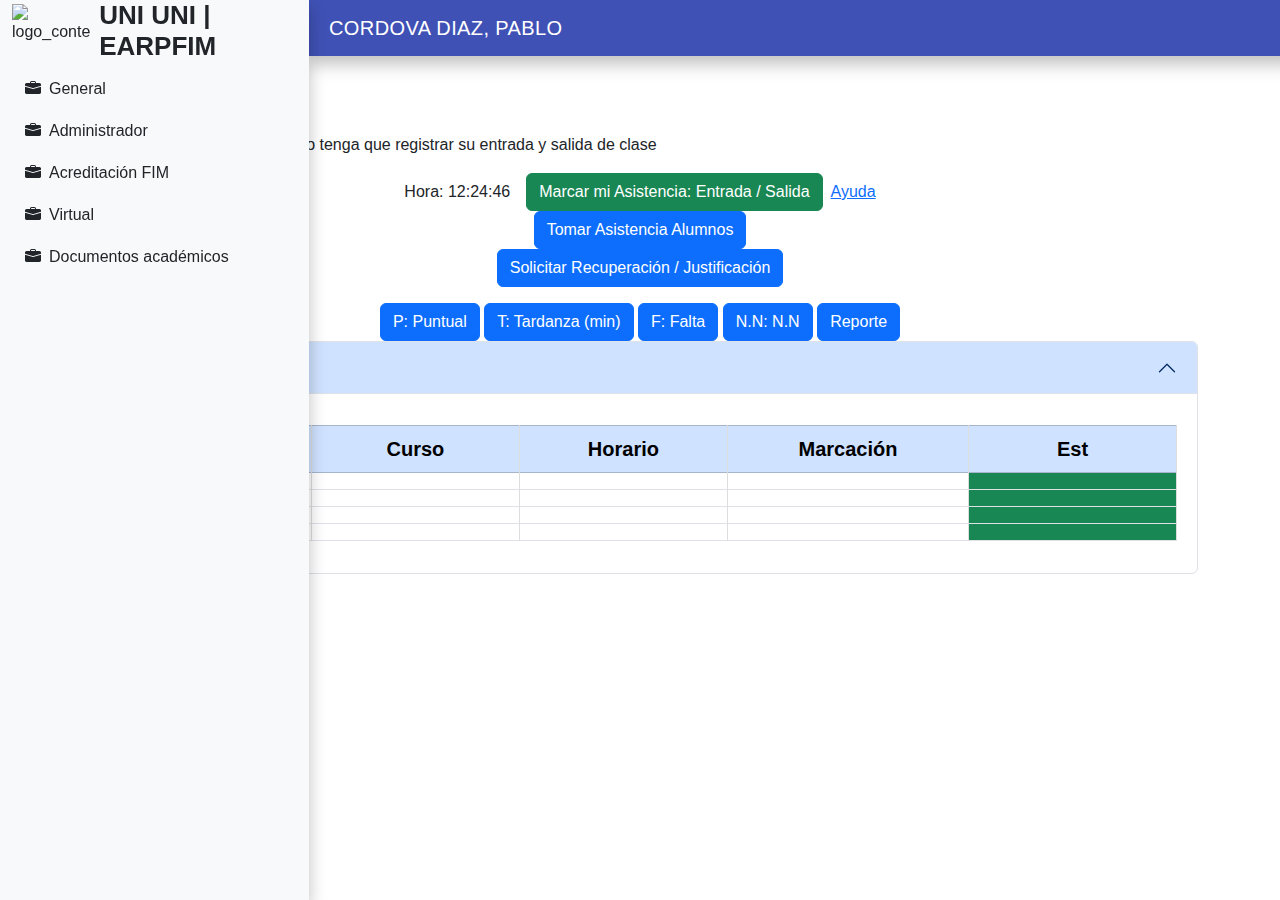
==== asistencia_docente.html @ 63b6d886 "revision pagina html" ====
<!DOCTYPE html>
<html lang="en">

<head>
    <meta charset="UTF-8">
    <meta name="viewport" content="width=device-width, initial-scale=1.0">
    <title>Asistencia Docente</title>
    <!-- Bootstrap CSS -->
    <link href="https://cdn.jsdelivr.net/npm/bootstrap@5.3.3/dist/css/bootstrap.min.css" rel="stylesheet" integrity="sha384-QWTKZyjpPEjISv5WaRU9OFeRpok6YctnYmDr5pNlyT2bRjXh0JMhjY6hW+ALEwIH" crossorigin="anonymous">
    <!-- Bootstrap Icons -->
    <link href="https://cdn.jsdelivr.net/npm/bootstrap-icons@1.10.5/font/bootstrap-icons.css" rel="stylesheet">
    <!-- Custom CSS -->
    <link rel="stylesheet" href="styles.css">
    <!-- Favicon -->
    <link rel="icon" href="https://www.earpunifim.com/assets/img/uni_color_xs.png" type="imagen/png">
        
</head>

<body>
    <section id="content" class="container-fluid">
            <!-- Barra Superior -->
            
<header>
            <nav class="navbar">
                <span>CORDOVA DIAZ, PABLO</span>
            </nav>
</header>
             
    <div class="container">
            <!-- Menú de navegación lateral -->
        <div>
            <div class="row">
                <!-- <a href="home.html" class="d-flex">-->
                    <div id="sidebarMenu" class="flex-shrink-0 mt-0">
                        <!-- imagen del menu lateral-->
                        <div class="d-flex">
                            <img src="https://www.earpunifim.com/assets/img/uni_gray_xs.png" alt="logo_conte" class="mt-1 pl-1" style="height:40px;">
                            <div class="ms-2">
                                <h4 class="mb-0 mt-0">
                                <b id="sbm_b" class="d-flex">UNI UNI | EARPFIM</b>
                                </h4>
                            </div>
                        </div>
                        <!--</a>-->    
                            <ul class="list-unstyled">
                            <!-- General -->
                                <li class="material-icons mt-2">
                                    <button class="btn btn-toggle d-flex align-items-center rounded collapsed " data-bs-toggle="collapse" data-bs-target="#general-collapse" aria-expanded="false">
                                        <i class="bi bi-briefcase-fill me-2"></i>
                                        General
                                        <i class="material-icons"></i>
                                    </button>
                                    <div class="collapse" id="general-collapse">
                                    <ul class="btn-toggle-nav list-unstyled fw-normal pb-1 ">
                                        <li><a class="btn" href="#aula_v">
                                            <i class="bi bi-mortarboard-fill p-2"></i>
                                            Aula virtual FIN</a></li>
                                        <li><a class="btn" href="horario.html">
                                            <i class="bi bi-pencil-fill p-2"></i>
                                            Mi Horario de clase</a></li>
                                        <li><a class="btn" href="info_docente.html">
                                            <i class="bi bi-person-square p-2"></i>
                                            Información docente</a></li>
                                        <li><a class="btn" href="#cursos_asignados">
                                            <i class="bi bi-bank p-2"></i>
                                            Mis cursos asignados</a></li>
                                        <li><a class="btn" href="#tutoria">
                                            <i class="bi bi-pass p-2"></i>
                                            Tutoria alumnos</a></li>
                                        <li><a class="btn" href="asistencia_docente.html">  
                                            <i class="bi bi-pass p-2"></i>
                                            Asistencia</a></li>
                                        <li><a class="btn" href="#cargar_notas">
                                            <i class="bi bi-link p-2"></i>
                                            Cargar notas ORCE</a></li>
                                        <li><a class="btn" href="#biblioteca">
                                            <i class="bi bi-journals p-2"></i>
                                            Biblioteca virtual</a></li>
                                        <li><a class="btn" href="#disponi">
                                            <i class="bi bi-columns-gap p-2"></i>
                                            Mi disponibilidad</a></li>
                                        <li><a class="btn" href="#reclamo_docente">
                                            <i class="bi bi-calendar-check p-2"></i>
                                                Reclamo del docente</a></li>
                                            <li><a class="btn" href="#correccion_notas">
                                                <i class="bi bi-calendar-check p-2"></i>
                                                Corrección de notas</a></li>
                                            <li><a class="btn" href="#ayuda_aula">
                                                <i class="bi bi-nut p-2"></i>
                                                Ayuda en Aula</a></li>
                                            <li><a class="btn" href="#aula_v_titulacion">
                                                <i class="bi bi-mortarboard-fill p-2"></i>
                                                Aula virtual Titulación</a></li>
                                        </ul>
                                        </div>
                                    </li>
                                <!-- Administrador -->
                                    <li class="mb-1">
                                        <button class="btn btn-toggle d-flex align-items-center rounded collapsed" data-bs-toggle="collapse" data-bs-target="#administrador-collapse" aria-expanded="false">
                                        <i class="bi bi-briefcase-fill me-2"></i>
                                        Administrador
                                        </button>
                                        <div class="collapse" id="administrador-collapse">
                                        <ul class="btn-toggle-nav list-unstyled fw-normal pb-1 small">
                                            <li><a class="btn">
                                                <i class="bi bi-pencil-fill"></i>
                                                Submenú 1</a></li>
                                            <li><a class="btn">Submenú 2</a></li>
                                            <li><a class="btn">Submenú 3</a></li>
                                            <li><a class="btn">Submenú 4</a></li>
                                        </ul>
                                        </div>
                                    </li>
                                <!-- Acreditación -->
                                    <li class="mb-1">
                                        <button class="btn btn-toggle d-flex align-items-center rounded collapsed" data-bs-toggle="collapse" data-bs-target="#acreditacion-collapse" aria-expanded="false">
                                            <i class="bi bi-briefcase-fill me-2"></i>
                                            Acreditación FIM
                                        </button>
                                        <div class="collapse" id="acreditacion-collapse">
                                            <ul class="btn-toggle-nav list-unstyled fw-normal pb-1 small">
                                                <li><a class="btn">Submenú 1</a></li>
                                                <li><a class="btn">Submenú 2</a></li>
                                                <li><a class="btn">Submenú 3</a></li>
                                                <li><a class="btn">Submenú 4</a></li>
                                            </ul>
                                        </div>
                                    </li>
                                <!-- Virtual -->
                                    <li class="mb-1">
                                        <button class="btn btn-toggle d-flex align-items-center rounded collapsed" data-bs-toggle="collapse" data-bs-target="#virtual-collapse" aria-expanded="false">
                                            <i class="bi bi-briefcase-fill me-2"></i>
                                            Virtual
                                        </button>
                                        <div class="collapse" id="virtual-collapse">
                                            <ul class="btn-toggle-nav list-unstyled fw-normal pb-1 small">
                                                <li><a class="btn">Submenú 1</a></li>
                                                <li><a class="btn">Submenú 2</a></li>
                                                <li><a class="btn">Submenú 3</a></li>
                                                <li><a class="btn">Submenú 4</a></li>
                                            </ul>
                                        </div>
                                    </li>
                                <!-- Documentos Académicos -->
                                    <li class="mb-1">
                                        <button class="btn btn-toggle d-flex align-items-center rounded collapsed" data-bs-toggle="collapse" data-bs-target="#docu-collapse" aria-expanded="false">
                                            <i class="bi bi-briefcase-fill me-2"></i>
                                            Documentos académicos
                                            </button>
                                            <div class="collapse" id="docu-collapse">
                                                <ul class="btn-toggle-nav list-unstyled fw-normal pb-1 small">
                                                    <li><a class="btn">Submenú 1</a></li>
                                                    <li><a class="btn">Submenú 2</a></li>
                                                    <li><a class="btn">Submenú 3</a></li>
                                                    <li><a class="btn">Submenú 4</a></li>
                                                </ul>
                                            </div>
                                    </li>
                                </ul>
                                </div>
                        </div>
                    </div>   
                </div>

                <div class="container">
                    
                    <div class="header">
                        <label for="semestre">Semestre:</label>
                        <select id="semestre" class="form-select d-inline-block w-auto align-items-left">
                            <option>2023</option>
                            <option>2024</option>
                        </select>
                        <p>Presione este botón solo cuando tenga que registrar su entrada y salida de clase</p>
                        <div class="d-flex justify-content-center align-items-center">
                            <span id="current-time" class="me-3">Hora: 12:24:46</span>
                            <button class="btn btn-success">Marcar mi Asistencia: Entrada / Salida</button>
                            <a href="#" class="ms-2">Ayuda</a>
                        </div>
                    </div>
            
                    <!-- Opciones de Asistencia -->
                    <div class="buttons-container text-center">
                        <button class="btn btn-primary">Tomar Asistencia Alumnos</button>
                        <br>
                        <button class="btn btn-primary">Solicitar Recuperación / Justificación</button>
                        <div class="mt-3">
                            <button class="btn btn-primary">P: Puntual</button>
                            <button class="btn btn-primary">T: Tardanza (min)</button>
                            <button class="btn btn-primary">F: Falta</button>
                            <button class="btn btn-primary">N.N: N.N</button>
                            <button class="btn btn-primary">Reporte</button>
                        </div>
                    </div>
            
                    <!-- Acordion  mes-->
                    <div class="accordion" id="attendanceAccordion">
                        <div class="accordion-item">
                            <h2 class="accordion-header" id="headingMay">
                                <button class="accordion-button" type="button" data-bs-toggle="collapse" data-bs-target="#collapseMay" aria-expanded="true" aria-controls="collapseMay">
                                    MAYO 2024
                                </button>
                            </h2>
                            <div id="collapseMay" class="accordion-collapse collapse show" aria-labelledby="headingMay" data-bs-parent="#attendanceAccordion">
                                <div class="accordion-body">
                                    <!-- Table -->
                                    <table class="table table-bordered report-table">
                                        <thead class="table-primary">
                                            <tr>
                                                <th>Día</th>
                                                <th>Curso</th>
                                                <th>Horario</th>
                                                <th>Marcación</th>
                                                <th>Est</th>
                                            </tr>
                                        </thead>
                                        <tbody>
                                            <tr>
                                                <td></td>
                                                <td></td>
                                                <td></td>
                                                <td></td>
                                                <td class="bg-success text-white"></td>
                                            </tr>
                                            <tr>
                                                <td></td>
                                                <td></td>
                                                <td></td>
                                                <td></td>
                                                <td class="bg-success text-white"></td>
                                            </tr>
                                            <tr>
                                                <td></td>
                                                <td></td>
                                                <td></td>
                                                <td></td>
                                                <td class="bg-success text-white"></td>
                                            </tr>
                                            <tr>
                                                <td></td>
                                                <td></td>
                                                <td></td>
                                                <td></td>
                                                <td class="bg-success text-white"></td>
                                            </tr>
                                        </tbody>
                                    </table>
                                </div>
                            </div>
                        </div>
            
            
                    </div>
                </div>

        </section>
            
        <!-- Bootstrap JS -->
        <script src="https://cdn.jsdelivr.net/npm/bootstrap@5.3.3/dist/js/bootstrap.bundle.min.js" integrity="sha384-YvpcrYf0tY3lHB60NNkmXc5s9fDVZLESaAA55NDzOxhy9GkcIdslK1eN7N6jIeHz" crossorigin="anonymous"></script>
        <!-- Custom JS -->
        <script src="main.js"></script>
</body>
</html>
---- styles.css ----
:root {
    --blue: #007bff;
    --primary: #3f51b5;
    --secondary: #6c757d;
    --light: #f8f9fa;
}

body {
    background-color: #fff;
    font-family: Arial, Helvetica, sans-serif
}

/*header del formulario*/
header {
    background-color: #3f51b5 !important;
    padding: 0px !important;
    position: auto;
}

h1, h2, p {
    font-family: Arial, Helvetica, sans-serif
}

form {
    background-color: var(--light);
    padding: 20px;
    border-radius: 10px;
    box-shadow: 0px 4px 8px rgba(0, 0, 0, 0.1);
}

.no-border {
    border: none;
    outline: none; /*eliminar el borde de enfoque */
    background-color: transparent; /*fondo transparente */
    padding: 10px 20px; /* Ajusta el espacio interno si es necesario */
    font-size: 16px; /* Ajusta el tamaño del texto si es necesario */
    cursor: pointer;
}

#Horario_button {
    background-color: red;
    color: white;
    padding: 5px;
    border: none;
    border-radius: 5px;
}

button:hover {
    background-color: darken(var(--blue), 10%);
}

.separador-login {
    position: relative;
    height: 20px;
}

.separador-login::before {
    content: "";
    display: block;
    width: 100%;
    height: 2px;
    background: #c5c5c5;
    top: 50%;
    left: 50%;
    transform: translate(-50%, -50%);
    position: absolute;
    z-index: 0;
}

.separador-login::after {
    content: "o";
    display: block;
    position: absolute;
    padding: 0 10px;
    background: var(--light);
    color: #888888;
    top: 50%;
    left: 50%;
    transform: translate(-50%, -50%);
}
.separador-login {
    position: relative;
    height: 20px;
}

/* Barra superior fija con margen para el menú lateral */
header .navbar {
    text-align: left;
    padding-left: 20px;
    font-family: "Roboto", "Helvetica", "Arial", sans-serif;
    font-size: 20px;
    line-height: 1;
    letter-spacing: .02em;
    font-weight: 400;
    box-sizing: border-box;
    left: 297px;
    width: 85%;
    background-color: #3f51b5 !important;
    color: white;
    height: 56px;
    display: flex;
    align-items: center;
    box-shadow: 0 0.5rem 1rem rgba(0, 0, 0.15, 0.25);
}

/* Menú lateral fijo */
#sbm_b{
    font-size: 26px;
}

#sidebarMenu {
    background-color: #f8f9fa;
    color: var(--color-texto);
    height: 100vh;
    position: fixed;
    top: 0;
    left: 0;
    width: 309px;
    z-index: 1020;
    box-shadow: 0 0.5rem 1rem rgba(0, 0, 0.15, 0.25);
    padding-top: 0px !important;
}
/* Estilo de los botones del menú lateral */
#sidebarMenu button {
    font-size: 16px;
    line-height: 24px; /* Tamaño de fuente ajustado para los botones */
    color: var(--color-texto);
    background: none; /* Elimina el fondo predeterminado */
    border: 2.5; /* Elimina el borde */
    text-align: left; /* Alineación del texto */
    width: 100%; /* Ocupa todo el ancho del contenedor */
    transition: background-color 0.3s ease, color 0.3s ease;
    border-radius: 0.25rem;
    margin: 0.2rem 0; /* Espaciado entre elementos */
    cursor: pointer; /* Cambia el cursor al estilo de botón */
}

#sidebarMenu button:hover {
    background-color: var(--color-hover);
}

#sidebarMenu a {
font-size: 15px;

}
h4{
    font-size: 16px;
}
/* Contenido principal con margen ajustado */
main {
    margin-top: 25px;
    margin-left: 100px;
    background-color: white;
    position: static;
}

/* Ajustes generales para tablas */
table {
    width: 100%;
    border-collapse: collapse;
    margin: 15px 0;
}

table, th, td {
    border: 1px solid #ddd;
}

th, td, tr{
    padding: 6px;
    text-align: center;
    font-size: 16px;
}

td:not(:empty) {
    background-color: #e0f7fa; /* Color de fondo para celdas no vacías */
    color: #00796b; /* Color de texto */
}

th {
    background-color: #f2f2f2;
    width: 100px;
    font-size: 20px;
}

#tdh {
    width: 15px !important;
    height: 20px !important;    
}

#Horario_clase{
    height: fixed; /*alto*/
    width: 1480px;
    padding-left: 10px;
}

/*.mdl-typography--caption{
    font-size: 11px;
    font-weight: 300;
    line-height: 1;
    letter-spacing: 0;
}
*/
/* INFO DOCENTE*/
.profile-container {
    max-width: 900px;
    margin: 0 auto;
    background-color: #8b8080;
    padding: 80px;
    border-radius: 10px;
    box-shadow: 0 0 10px rgba(0, 0, 0, 0.1);
}

.profile-header {

    justify-content: space-between;
    border-bottom: 2px solid #ddd;
    padding-bottom: 15px;
    display: flex;
}

.profile-pic {
    width: 100px;
    height: 100px;
    border-radius: 20%;
    margin: 10px;
}

.profile-info h2 {
    font-size: 26px;
    padding-left: 10px;
    text-align: left;
    
}

.profile-info p {
    margin: 5px 0 0;
    font-size: 18px;
    padding-left: 10px;
    text-align: left;
}

.profile-actions .btn {
    margin-top: 30px !important;
    border-spacing : 10px;
    background-color: #007bff;
    color: #fff;
    border: none;
    border-radius: 0px;
    cursor: pointer;

}

.profile-actions .btn:hover {
    background-color: #0056b3;
}

.tabs {
    margin: 20px 0;
}

.tab {
    padding: 10px 15px;
    background-color: #007bff;
    color: #fff;
    border: none;
    border-radius: 5px;
    margin-right: 5px;
    cursor: pointer;
}

.tab:hover {
    background-color: #0056b3;
}

.section {
    margin-top: 20px;
}

.row {
    display: flex;
    justify-content: space-between;
    margin-bottom: 10px;
}

.col {
    flex-basis: 48%;
}

label {
    display: block;
    margin-bottom: 5px;
}

input, select {
    width: 100%;
    padding: 8px;
    border: 1px solid #ddd;
    border-radius: 5px;
}
/*Asistencia docente*/
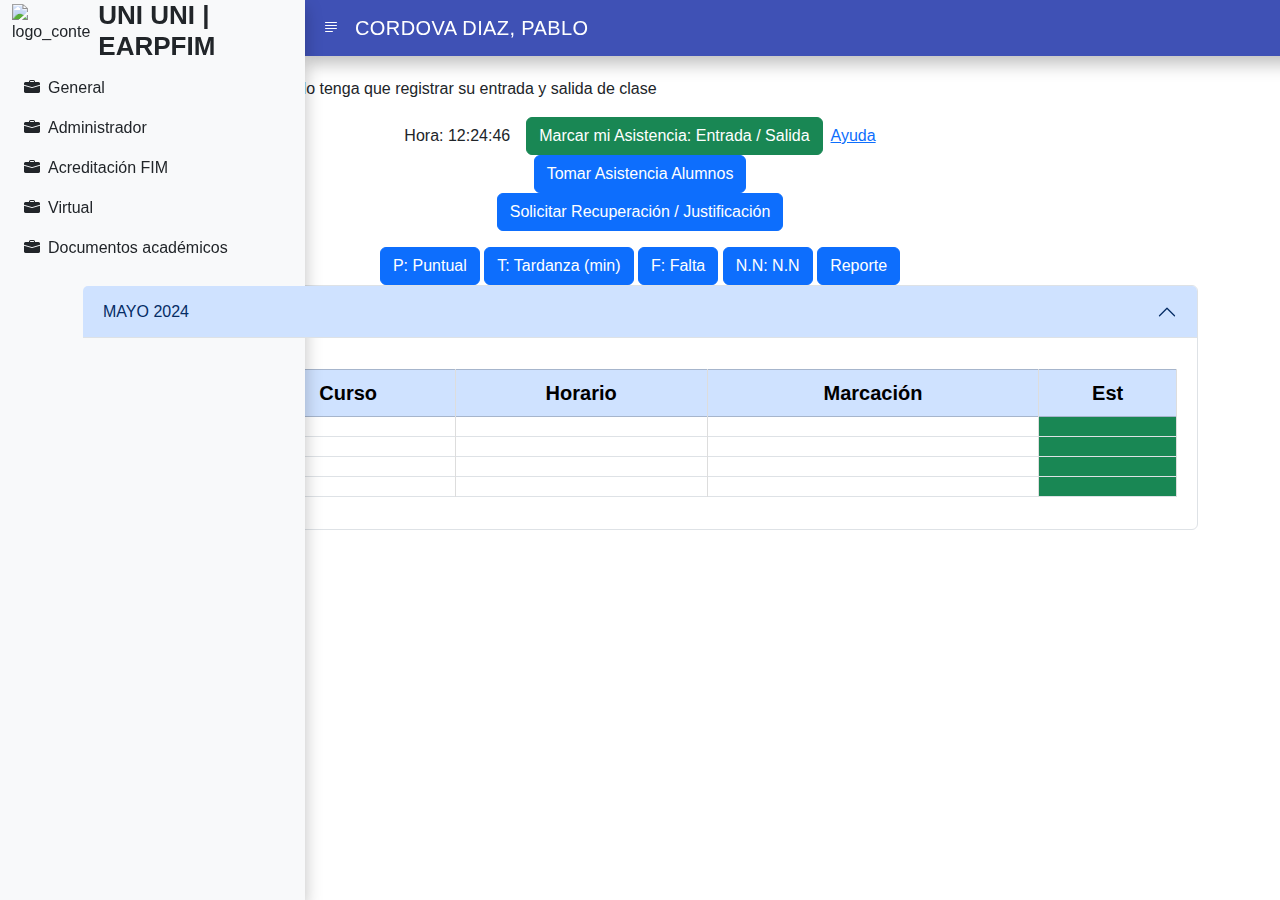
==== commit 286cf25f: "09 02" ====
--- a/asistencia_docente.html
+++ b/asistencia_docente.html
@@ -22,6 +22,9 @@
             
 <header>
             <nav class="navbar">
+                <button id="ocultarsidebar" class="btn">
+                    <i class="bi bi-justify-left"></i>
+                </button>
                 <span>CORDOVA DIAZ, PABLO</span>
             </nav>
 </header>
@@ -257,6 +260,17 @@
         <!-- Bootstrap JS -->
         <script src="https://cdn.jsdelivr.net/npm/bootstrap@5.3.3/dist/js/bootstrap.bundle.min.js" integrity="sha384-YvpcrYf0tY3lHB60NNkmXc5s9fDVZLESaAA55NDzOxhy9GkcIdslK1eN7N6jIeHz" crossorigin="anonymous"></script>
         <!-- Custom JS -->
-        <script src="main.js"></script>
+        <script>
+            document.addEventListener("DOMContentLoaded", function () {
+                const toggleButton = document.getElementById("ocultarsidebar");
+                const sidebar = document.getElementById("sidebarMenu");
+                const mainContent = document.querySelector("main");
+        
+                toggleButton.addEventListener("click", function () {
+                    sidebar.classList.toggle("hidden");
+                    mainContent.classList.toggle("expanded");
+                });
+            });
+        </script>
 </body>
 </html>--- a/styles.css
+++ b/styles.css
@@ -11,7 +11,7 @@
 }
 
 /*header del formulario*/
-header {
+#header_login {
     background-color: #3f51b5 !important;
     padding: 0px !important;
     position: auto;
@@ -32,19 +32,11 @@
     border: none;
     outline: none; /*eliminar el borde de enfoque */
     background-color: transparent; /*fondo transparente */
-    padding: 10px 20px; /* Ajusta el espacio interno si es necesario */
     font-size: 16px; /* Ajusta el tamaño del texto si es necesario */
     cursor: pointer;
 }
 
-#Horario_button {
-    background-color: red;
-    color: white;
-    padding: 5px;
-    border: none;
-    border-radius: 5px;
-}
-
+/*simulacion del login*/
 button:hover {
     background-color: darken(var(--blue), 10%);
 }
@@ -84,26 +76,52 @@
 }
 
 /* Barra superior fija con margen para el menú lateral */
-header .navbar {
-    text-align: left;
-    padding-left: 20px;
-    font-family: "Roboto", "Helvetica", "Arial", sans-serif;
+.navbar {
+    display: flex;
+    align-items: left;
+    position: fixed;
+    left: 300px;
+    padding-left: 50px; 
+    font-family: "Arial";
     font-size: 20px;
     line-height: 1;
     letter-spacing: .02em;
-    font-weight: 400;
-    box-sizing: border-box;
-    left: 297px;
-    width: 85%;
+    left: 305px;
+    width: 100%; 
     background-color: #3f51b5 !important;
     color: white;
     height: 56px;
+    box-shadow: 0 0.5rem 1rem rgba(0, 0, 0.15, 0.25);
+}
+/*
+header {   
+    position: fixed;
     display: flex;
-    align-items: center;
-    box-shadow: 0 0.5rem 1rem rgba(0, 0, 0.15, 0.25);
-}
+    padding: 0%;
+    top: 0px;
+    
+}header*/
+
+#content {
+    background-color: #ffffff;
+    transition: margin-left 0.3s ease;
+}
+
 
 /* Menú lateral fijo */
+#sidebarMenu button {
+    font-size: 16px;
+    line-height: 24px; /* Tamaño de fuente ajustado para los botones */
+    color: var(--color-texto);
+    background: none; /* Elimina el fondo predeterminado */
+    border: 0; /* Elimina el borde */
+    width: 100%; /* Ocupa todo el ancho del contenedor */
+    transition: background-color 0.3s ease, color 0.3s ease;
+    border-radius: 0.25rem;
+    margin: 0.2rem 0; /* Espaciado entre elementos */
+    cursor: pointer; /* Cambia el cursor al estilo de botón */
+}
+
 #sbm_b{
     font-size: 26px;
 }
@@ -113,28 +131,35 @@
     color: var(--color-texto);
     height: 100vh;
     position: fixed;
-    top: 0;
-    left: 0;
-    width: 309px;
-    z-index: 1020;
+    top: 0px;
+    left: 0px;
+    width: 305px;
     box-shadow: 0 0.5rem 1rem rgba(0, 0, 0.15, 0.25);
-    padding-top: 0px !important;
-}
+    transition: transform 0.3s ease-in-out, width 0.3s ease-in-out;
+}
+
+#sidebarMenu.hidden {
+    transform: translateX(-100%);
+}
+
+#ocultarsidebar {
+    margin-right: auto;
+    position: absolute;
+    left: 5px;
+    top: 50%;
+    transform: translateY(-50%);
+    color: white;
+}
+
+.sidebar-hidden section{
+    margin-left: -305px;
+}
+
+.sidebar-hidden .navbar{
+    margin-left: -305px;
+}
+
 /* Estilo de los botones del menú lateral */
-#sidebarMenu button {
-    font-size: 16px;
-    line-height: 24px; /* Tamaño de fuente ajustado para los botones */
-    color: var(--color-texto);
-    background: none; /* Elimina el fondo predeterminado */
-    border: 2.5; /* Elimina el borde */
-    text-align: left; /* Alineación del texto */
-    width: 100%; /* Ocupa todo el ancho del contenedor */
-    transition: background-color 0.3s ease, color 0.3s ease;
-    border-radius: 0.25rem;
-    margin: 0.2rem 0; /* Espaciado entre elementos */
-    cursor: pointer; /* Cambia el cursor al estilo de botón */
-}
-
 #sidebarMenu button:hover {
     background-color: var(--color-hover);
 }
@@ -146,12 +171,23 @@
 h4{
     font-size: 16px;
 }
-/* Contenido principal con margen ajustado */
-main {
-    margin-top: 25px;
-    margin-left: 100px;
-    background-color: white;
-    position: static;
+
+/*HORARIO DE CLASE*/
+/*boton descarga pdf*/
+#Horario_button {
+    background-color: red;
+    color: white;
+    padding: 5px;
+    border: none;
+    border-radius: 5px;
+}
+
+#Horario_clase{
+    position: absolute;
+    width: 1480px;
+    padding-left: 50px;
+    top: 95px;
+    
 }
 
 /* Ajustes generales para tablas */
@@ -169,6 +205,8 @@
     padding: 6px;
     text-align: center;
     font-size: 16px;
+    width: 15px !important;
+    height: 20px !important;      
 }
 
 td:not(:empty) {
@@ -182,24 +220,8 @@
     font-size: 20px;
 }
 
-#tdh {
-    width: 15px !important;
-    height: 20px !important;    
-}
-
-#Horario_clase{
-    height: fixed; /*alto*/
-    width: 1480px;
-    padding-left: 10px;
-}
-
-/*.mdl-typography--caption{
-    font-size: 11px;
-    font-weight: 300;
-    line-height: 1;
-    letter-spacing: 0;
-}
-*/
+
+
 /* INFO DOCENTE*/
 .profile-container {
     max-width: 900px;
@@ -272,9 +294,6 @@
     background-color: #0056b3;
 }
 
-.section {
-    margin-top: 20px;
-}
 
 .row {
     display: flex;
@@ -298,5 +317,3 @@
     border-radius: 5px;
 }
 /*Asistencia docente*/
-
-  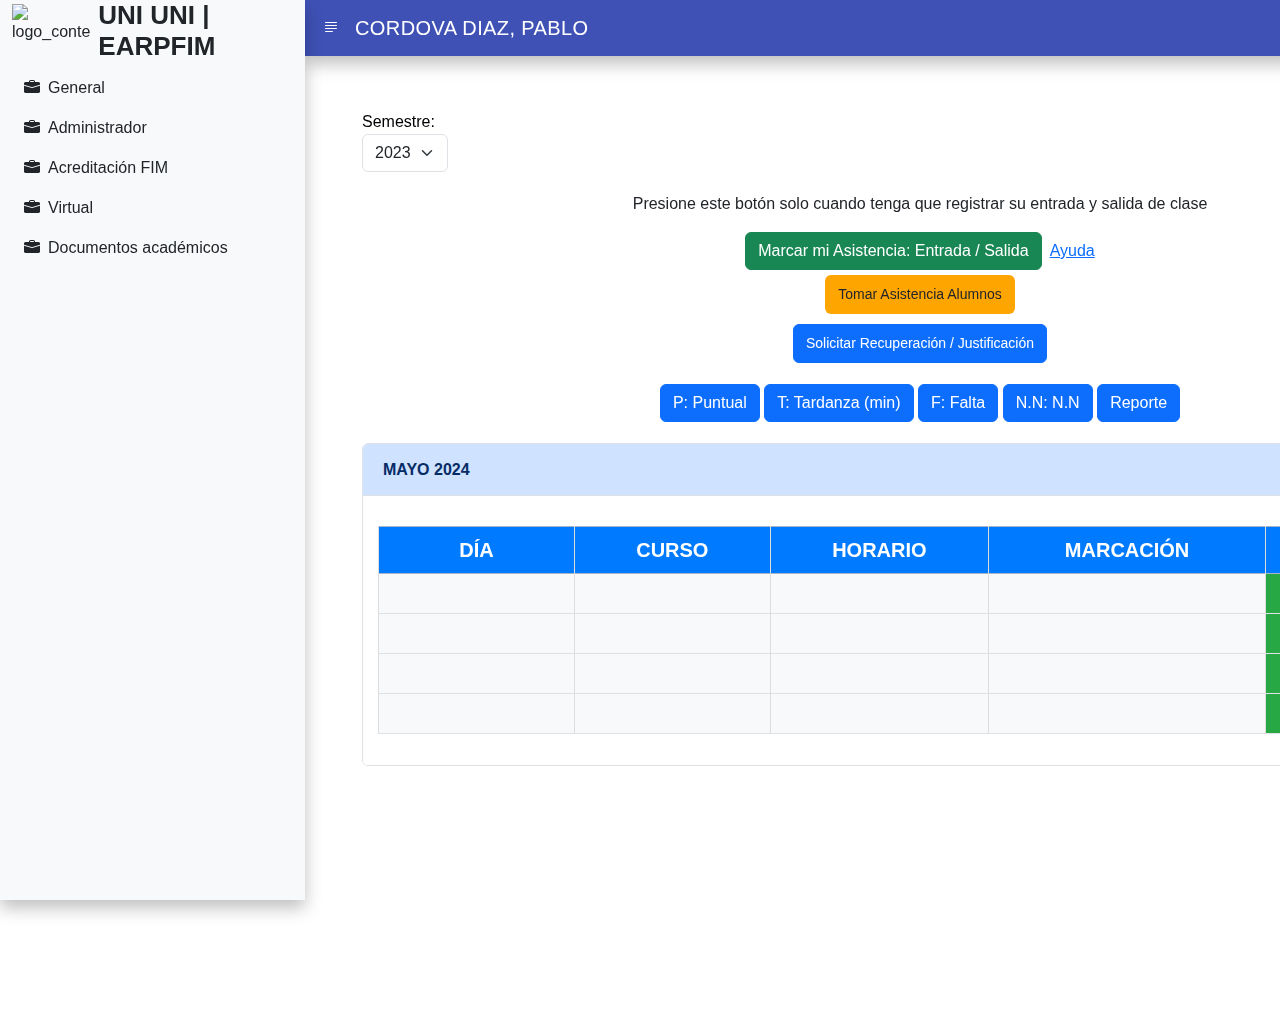
==== commit d38f33a2: "paranoia" ====
--- a/asistencia_docente.html
+++ b/asistencia_docente.html
@@ -1,6 +1,5 @@
 <!DOCTYPE html>
 <html lang="en">
-
 <head>
     <meta charset="UTF-8">
     <meta name="viewport" content="width=device-width, initial-scale=1.0">
@@ -18,16 +17,15 @@
 
 <body>
     <section id="content" class="container-fluid">
-            <!-- Barra Superior -->
-            
-<header>
+        <!-- Barra Superior -->          
+        <header>
             <nav class="navbar">
                 <button id="ocultarsidebar" class="btn">
                     <i class="bi bi-justify-left"></i>
                 </button>
                 <span>CORDOVA DIAZ, PABLO</span>
             </nav>
-</header>
+        </header>
              
     <div class="container">
             <!-- Menú de navegación lateral -->
@@ -163,35 +161,34 @@
                                 </div>
                         </div>
                     </div>   
-                </div>
-
-                <div class="container">
-                    
-                    <div class="header">
-                        <label for="semestre">Semestre:</label>
+    </div>
+
+        <div id="asistencia_d" class="container">                    
+            <div class="header_asis">
+                <label for="semestre">Semestre:</label>
                         <select id="semestre" class="form-select d-inline-block w-auto align-items-left">
                             <option>2023</option>
                             <option>2024</option>
-                        </select>
-                        <p>Presione este botón solo cuando tenga que registrar su entrada y salida de clase</p>
+                        </select>        
+            </div>
+            <center>
+            <p>Presione este botón solo cuando tenga que registrar su entrada y salida de clase</p>
+            </center>
                         <div class="d-flex justify-content-center align-items-center">
-                            <span id="current-time" class="me-3">Hora: 12:24:46</span>
                             <button class="btn btn-success">Marcar mi Asistencia: Entrada / Salida</button>
                             <a href="#" class="ms-2">Ayuda</a>
                         </div>
-                    </div>
-            
                     <!-- Opciones de Asistencia -->
                     <div class="buttons-container text-center">
-                        <button class="btn btn-primary">Tomar Asistencia Alumnos</button>
+                        <button id="btn-asis-alum"  class="btn">Tomar Asistencia Alumnos</button>
                         <br>
                         <button class="btn btn-primary">Solicitar Recuperación / Justificación</button>
                         <div class="mt-3">
-                            <button class="btn btn-primary">P: Puntual</button>
-                            <button class="btn btn-primary">T: Tardanza (min)</button>
-                            <button class="btn btn-primary">F: Falta</button>
-                            <button class="btn btn-primary">N.N: N.N</button>
-                            <button class="btn btn-primary">Reporte</button>
+                            <p class="btn btn-primary">P: Puntual</p>
+                            <p class="btn btn-primary">T: Tardanza (min)</p>
+                            <p class="btn btn-primary">F: Falta</p>
+                            <p class="btn btn-primary">N.N: N.N</p>
+                            <p class="btn btn-primary">Reporte</p>
                         </div>
                     </div>
             
@@ -249,11 +246,9 @@
                                     </table>
                                 </div>
                             </div>
-                        </div>
-            
-            
-                    </div>
-                </div>
+                </div>          
+            </div>
+        </div>
 
         </section>
             
@@ -264,13 +259,19 @@
             document.addEventListener("DOMContentLoaded", function () {
                 const toggleButton = document.getElementById("ocultarsidebar");
                 const sidebar = document.getElementById("sidebarMenu");
-                const mainContent = document.querySelector("main");
+                const content = document.getElementById("content");
         
                 toggleButton.addEventListener("click", function () {
-                    sidebar.classList.toggle("hidden");
-                    mainContent.classList.toggle("expanded");
-                });
-            });
+        sidebar.classList.toggle("hidden");
+
+        // Alterna la clase que expande el contenido y el header
+        if (sidebar.classList.contains("hidden")) {
+            content.classList.add("full-width");
+        } else {
+            content.classList.remove("full-width");
+        }
+    });
+});
         </script>
 </body>
 </html>--- a/styles.css
+++ b/styles.css
@@ -70,43 +70,74 @@
     left: 50%;
     transform: translate(-50%, -50%);
 }
+
 .separador-login {
     position: relative;
     height: 20px;
+}
+
+.loader{
+    border: 8px solid white;
+    border-top: 8px solid var(--blue);
+    border-radius: 50%;
+    width: 80px;
+    height: 80px;
+    animation: spin 1s linear infinite;
+    position: fixed;
+    top: 50%;
+    left: 50%;
+}
+
+@keyframes spin{
+    0%{
+        transform: rotate(0deg);
+    }
+    100%{
+        transform:  rotate(360deg);
+    }
 }
 
 /* Barra superior fija con margen para el menú lateral */
 .navbar {
     display: flex;
     align-items: left;
+    left: 305px;
     position: fixed;
-    left: 300px;
     padding-left: 50px; 
     font-family: "Arial";
     font-size: 20px;
     line-height: 1;
     letter-spacing: .02em;
-    left: 305px;
     width: 100%; 
     background-color: #3f51b5 !important;
     color: white;
     height: 56px;
     box-shadow: 0 0.5rem 1rem rgba(0, 0, 0.15, 0.25);
-}
-/*
-header {   
-    position: fixed;
-    display: flex;
-    padding: 0%;
-    top: 0px;
-    
-}header*/
-
-#content {
-    background-color: #ffffff;
-    transition: margin-left 0.3s ease;
-}
-
+    transition: left 0.3s ease-in-out, width 0.3s ease-in-out;
+}
+
+.full-width header {
+    width: 100%;
+}
+
+.full-width .navbar {
+    left: 0;
+    width: 100%;
+}
+
+.full-width .section {
+    left: 0;
+    width: 100%;
+}
+
+.section {
+    transition: margin-left 0.3s ease-in-out;
+}
+
+.full-width {
+    margin-left: 0 !important;
+    width: 100%;
+}
 
 /* Menú lateral fijo */
 #sidebarMenu button {
@@ -151,14 +182,6 @@
     color: white;
 }
 
-.sidebar-hidden section{
-    margin-left: -305px;
-}
-
-.sidebar-hidden .navbar{
-    margin-left: -305px;
-}
-
 /* Estilo de los botones del menú lateral */
 #sidebarMenu button:hover {
     background-color: var(--color-hover);
@@ -168,6 +191,7 @@
 font-size: 15px;
 
 }
+
 h4{
     font-size: 16px;
 }
@@ -180,21 +204,21 @@
     padding: 5px;
     border: none;
     border-radius: 5px;
+    top: 15px;
 }
 
 #Horario_clase{
     position: absolute;
-    width: 1480px;
-    padding-left: 50px;
-    top: 95px;
-    
+    width: 80%;
+    left: 345px;
+    top: 90px;
 }
 
 /* Ajustes generales para tablas */
 table {
     width: 100%;
     border-collapse: collapse;
-    margin: 15px 0;
+    margin-top: 15px;
 }
 
 table, th, td {
@@ -202,11 +226,11 @@
 }
 
 th, td, tr{
-    padding: 6px;
+    padding: 0px;
     text-align: center;
-    font-size: 16px;
-    width: 15px !important;
-    height: 20px !important;      
+    font-size: 18px;
+    width: 100px !important;
+    height: 40px !important;      
 }
 
 td:not(:empty) {
@@ -220,20 +244,21 @@
     font-size: 20px;
 }
 
-
+#info_docente{
+    position:fixed ;
+    top: 95px !important;
+    left: 345px;
+    width: 80%;
+    height: 85%;
+}
 
 /* INFO DOCENTE*/
 .profile-container {
-    max-width: 900px;
-    margin: 0 auto;
-    background-color: #8b8080;
-    padding: 80px;
-    border-radius: 10px;
-    box-shadow: 0 0 10px rgba(0, 0, 0, 0.1);
+    background-color: white;
+    padding: 45px;
 }
 
 .profile-header {
-
     justify-content: space-between;
     border-bottom: 2px solid #ddd;
     padding-bottom: 15px;
@@ -244,76 +269,138 @@
     width: 100px;
     height: 100px;
     border-radius: 20%;
-    margin: 10px;
+    margin: 5px;
+    
+}
+
+.profile-info{
+    position: fixed;
+    left: 550px;
 }
 
 .profile-info h2 {
-    font-size: 26px;
+    font-size: 30px;
     padding-left: 10px;
     text-align: left;
-    
 }
 
 .profile-info p {
     margin: 5px 0 0;
-    font-size: 18px;
+    font-size: 20px;
     padding-left: 10px;
     text-align: left;
 }
 
 .profile-actions .btn {
-    margin-top: 30px !important;
-    border-spacing : 10px;
-    background-color: #007bff;
-    color: #fff;
+    margin-top: 15px !important;
+    border-spacing : 15px;
+    background-color: #fafafa;
+    color: #000000;
+    border-radius: 5px;
+    cursor: pointer;
+    border-color: #d6d0d0;
+}
+
+.profile-actions .btn:hover {
+    background-color: #d0d2d4;
+}
+
+.tab-content form{
+    background-color: white;
     border: none;
-    border-radius: 0px;
-    cursor: pointer;
-
-}
-
-.profile-actions .btn:hover {
-    background-color: #0056b3;
-}
-
-.tabs {
-    margin: 20px 0;
-}
-
-.tab {
-    padding: 10px 15px;
-    background-color: #007bff;
-    color: #fff;
-    border: none;
-    border-radius: 5px;
-    margin-right: 5px;
-    cursor: pointer;
-}
-
-.tab:hover {
-    background-color: #0056b3;
-}
-
-
-.row {
-    display: flex;
+    border-radius: 0%;
+    box-shadow: none;
+}
+
+.row {   
     justify-content: space-between;
-    margin-bottom: 10px;
+    margin-bottom: 0px;
 }
 
 .col {
-    flex-basis: 48%;
+    flex-basis: 10%;
 }
 
 label {
     display: block;
+    margin-bottom: 0px;
+}
+
+input, select {
+    width: 10%;
+    padding: 80px;
+    border: 1px solid #ddd;
+    border-radius: 0px;
+}
+
+/*Asistencia docente*/
+#asistencia_d{
+    position: absolute;
+    width: 100%px;
+    height: 100%;
+    left: 350px;
+    top: 110px;
+}
+
+#btn-asis-alum{
+    background-color: orange;
+}
+
+.header_asis {
+    background-color: #ffffff;
+    color: rgb(0, 0, 0);
+    width: 100%;
+    padding: 0px;
+    border-radius: 8px;
+    text-align: left;
+    margin-bottom: 20px;
+}
+
+.header label {
+    font-weight: bold;
+    margin-right: 0px;
+}
+
+.header p {
+    font-size: 15px;
+    margin-top: 5px;
+}
+
+.buttons-container {
     margin-bottom: 5px;
 }
 
-input, select {
-    width: 100%;
-    padding: 8px;
-    border: 1px solid #ddd;
+.buttons-container button {
+    margin: 5px;
+    font-size: 14px;
+    padding: 8px 12px;
+}
+
+.accordion-button {
+    font-weight: bold;
+    background-color: #0056b3;
+}
+
+.accordion-body {
+    background-color: #fff;
+    padding: 15px;
     border-radius: 5px;
 }
-/*Asistencia docente*/
+
+.report-table {
+    text-align: center;
+}
+
+.report-table th {
+    background-color: #007bff;
+    color: white;
+    text-transform: uppercase;
+}
+
+.report-table td {
+    background-color: #f8f9fa;
+}
+
+.report-table td.bg-success {
+    background-color: #28a745 !important;
+}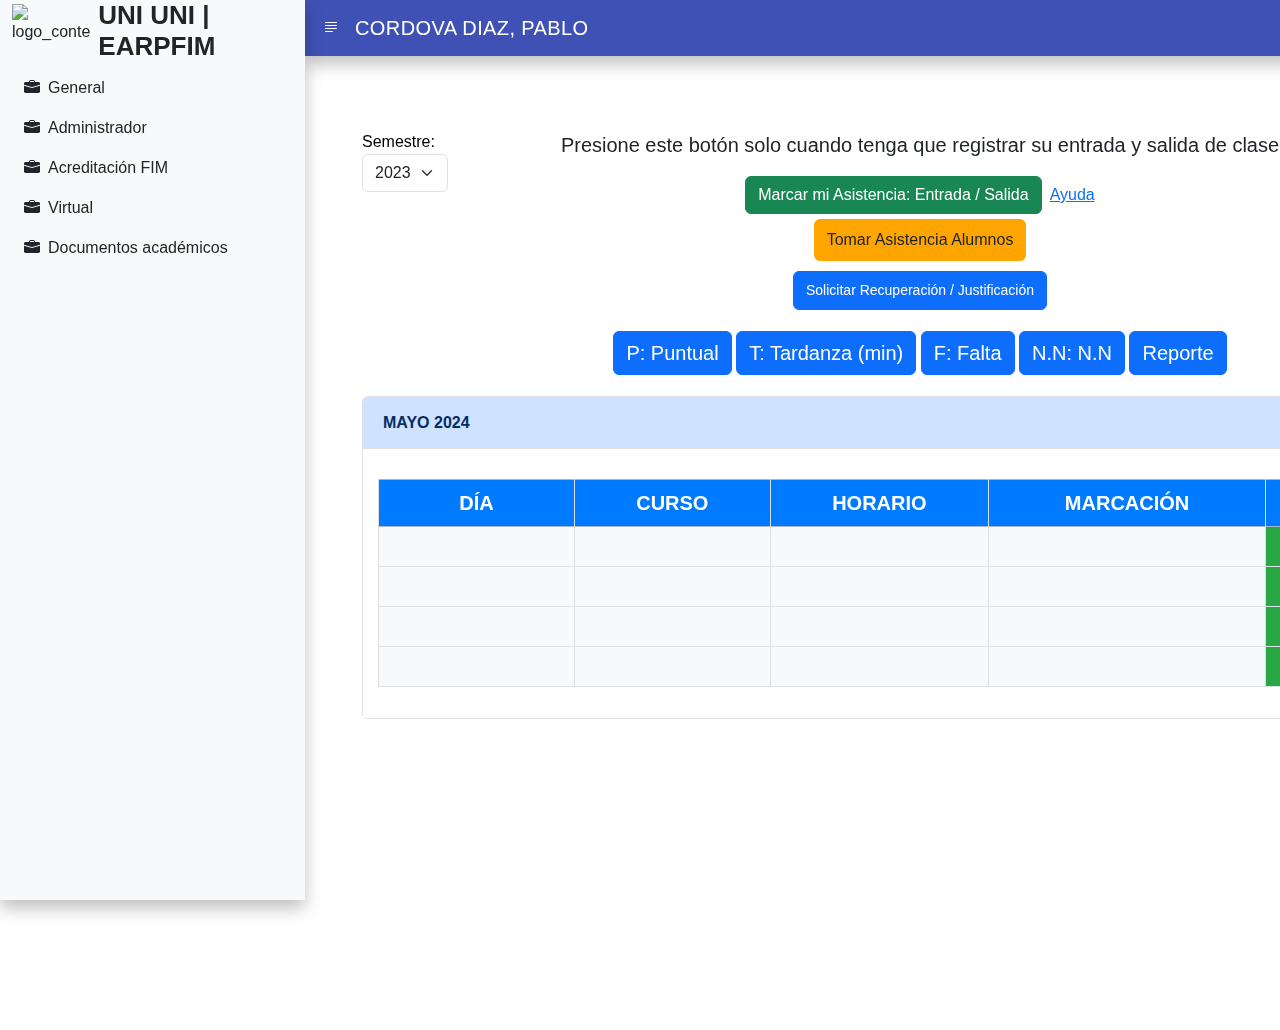
==== commit 88671280: "we" ====
--- a/asistencia_docente.html
+++ b/asistencia_docente.html
@@ -172,7 +172,7 @@
                         </select>        
             </div>
             <center>
-            <p>Presione este botón solo cuando tenga que registrar su entrada y salida de clase</p>
+            <p id="wa">Presione este botón solo cuando tenga que registrar su entrada y salida de clase</p>
             </center>
                         <div class="d-flex justify-content-center align-items-center">
                             <button class="btn btn-success">Marcar mi Asistencia: Entrada / Salida</button>
--- a/styles.css
+++ b/styles.css
@@ -339,17 +339,19 @@
     width: 100%px;
     height: 100%;
     left: 350px;
-    top: 110px;
+    top: 130px;
 }
 
 #btn-asis-alum{
     background-color: orange;
+    font-size: 16px;
 }
 
 .header_asis {
+    position: fixed;
     background-color: #ffffff;
     color: rgb(0, 0, 0);
-    width: 100%;
+    width: 15%;
     padding: 0px;
     border-radius: 8px;
     text-align: left;
@@ -361,13 +363,16 @@
     margin-right: 0px;
 }
 
-.header p {
-    font-size: 15px;
-    margin-top: 5px;
+#asistencia_d p {
+    font-size: 20px;
+    margin-top: 0px;
+    /*position: absolute;*/
+    top: 95px;
 }
 
 .buttons-container {
     margin-bottom: 5px;
+    top: 100px;
 }
 
 .buttons-container button {
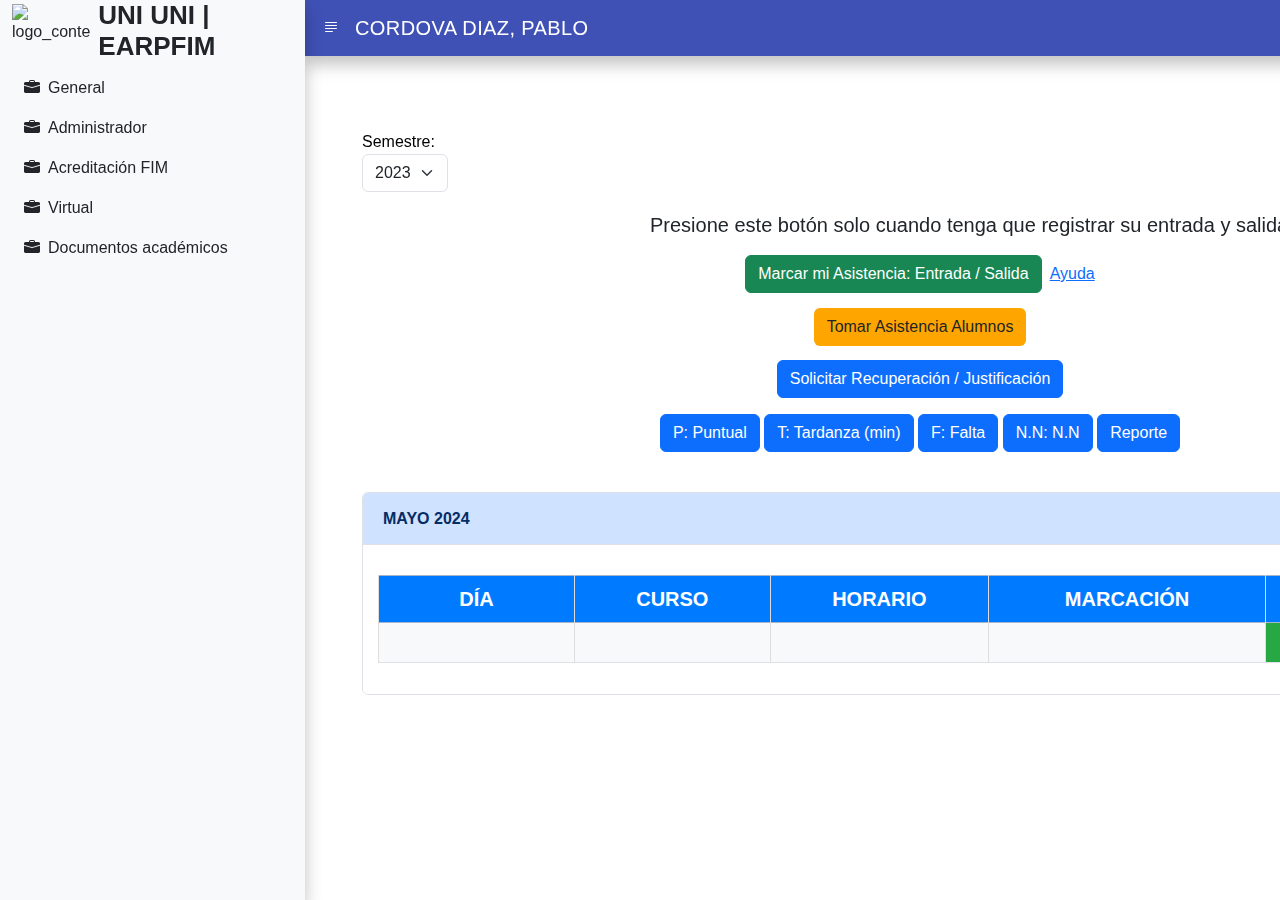
==== commit 9fb11f6e: "muchos errores" ====
--- a/asistencia_docente.html
+++ b/asistencia_docente.html
@@ -172,23 +172,23 @@
                         </select>        
             </div>
             <center>
-            <p id="wa">Presione este botón solo cuando tenga que registrar su entrada y salida de clase</p>
+            <p>Presione este botón solo cuando tenga que registrar su entrada y salida de clase</p>
             </center>
-                        <div class="d-flex justify-content-center align-items-center">
+                        <div id="btn-asistencia"  class="d-flex justify-content-center align-items-center">
                             <button class="btn btn-success">Marcar mi Asistencia: Entrada / Salida</button>
                             <a href="#" class="ms-2">Ayuda</a>
                         </div>
                     <!-- Opciones de Asistencia -->
-                    <div class="buttons-container text-center">
+                    <div id="op-asis" class="text-center">
                         <button id="btn-asis-alum"  class="btn">Tomar Asistencia Alumnos</button>
                         <br>
                         <button class="btn btn-primary">Solicitar Recuperación / Justificación</button>
                         <div class="mt-3">
-                            <p class="btn btn-primary">P: Puntual</p>
-                            <p class="btn btn-primary">T: Tardanza (min)</p>
-                            <p class="btn btn-primary">F: Falta</p>
-                            <p class="btn btn-primary">N.N: N.N</p>
-                            <p class="btn btn-primary">Reporte</p>
+                            <button class="btn btn-primary">P: Puntual</button>
+                            <button class="btn btn-primary">T: Tardanza (min)</button>
+                            <button class="btn btn-primary">F: Falta</button>
+                            <button class="btn btn-primary">N.N: N.N</button>
+                            <button class="btn btn-primary">Reporte</button>
                         </div>
                     </div>
             
@@ -221,27 +221,6 @@
                                                 <td></td>
                                                 <td class="bg-success text-white"></td>
                                             </tr>
-                                            <tr>
-                                                <td></td>
-                                                <td></td>
-                                                <td></td>
-                                                <td></td>
-                                                <td class="bg-success text-white"></td>
-                                            </tr>
-                                            <tr>
-                                                <td></td>
-                                                <td></td>
-                                                <td></td>
-                                                <td></td>
-                                                <td class="bg-success text-white"></td>
-                                            </tr>
-                                            <tr>
-                                                <td></td>
-                                                <td></td>
-                                                <td></td>
-                                                <td></td>
-                                                <td class="bg-success text-white"></td>
-                                            </tr>
                                         </tbody>
                                     </table>
                                 </div>
@@ -252,26 +231,8 @@
 
         </section>
             
+        <script src="ocultal-mostrar.js"></script>
         <!-- Bootstrap JS -->
-        <script src="https://cdn.jsdelivr.net/npm/bootstrap@5.3.3/dist/js/bootstrap.bundle.min.js" integrity="sha384-YvpcrYf0tY3lHB60NNkmXc5s9fDVZLESaAA55NDzOxhy9GkcIdslK1eN7N6jIeHz" crossorigin="anonymous"></script>
-        <!-- Custom JS -->
-        <script>
-            document.addEventListener("DOMContentLoaded", function () {
-                const toggleButton = document.getElementById("ocultarsidebar");
-                const sidebar = document.getElementById("sidebarMenu");
-                const content = document.getElementById("content");
-        
-                toggleButton.addEventListener("click", function () {
-        sidebar.classList.toggle("hidden");
-
-        // Alterna la clase que expande el contenido y el header
-        if (sidebar.classList.contains("hidden")) {
-            content.classList.add("full-width");
-        } else {
-            content.classList.remove("full-width");
-        }
-    });
-});
-        </script>
+        <script src="https://cdn.jsdelivr.net/npm/bootstrap@5.3.3/dist/js/bootstrap.bundle.min.js" integrity="sha384-YvpcrYf0tY3lHB60NNkmXc5s9fDVZLESaAA55NDzOxhy9GkcIdslK1eN7N6jIeHz" crossorigin="anonymous"></script>    
 </body>
 </html>--- a/styles.css
+++ b/styles.css
@@ -188,8 +188,7 @@
 }
 
 #sidebarMenu a {
-font-size: 15px;
-
+    font-size: 15px;
 }
 
 h4{
@@ -208,15 +207,23 @@
 }
 
 #Horario_clase{
-    position: absolute;
-    width: 80%;
-    left: 345px;
-    top: 90px;
+    position: relative;
+    width: 84%;
+    margin-left: 30px;
+    margin-top: 80px;
+}
+
+#elec-semestre{
+    background-color: white;
+    position: absolute;
+    left: 1300px;
+    top: 10px;
+    width: 25%;
 }
 
 /* Ajustes generales para tablas */
 table {
-    width: 100%;
+    width: 130%;
     border-collapse: collapse;
     margin-top: 15px;
 }
@@ -335,7 +342,7 @@
 
 /*Asistencia docente*/
 #asistencia_d{
-    position: absolute;
+    position: fixed;
     width: 100%px;
     height: 100%;
     left: 350px;
@@ -345,10 +352,11 @@
 #btn-asis-alum{
     background-color: orange;
     font-size: 16px;
+    margin-bottom: 14px;
 }
 
 .header_asis {
-    position: fixed;
+    position: absolute;
     background-color: #ffffff;
     color: rgb(0, 0, 0);
     width: 15%;
@@ -359,6 +367,7 @@
 }
 
 .header label {
+    position: absolute;
     font-weight: bold;
     margin-right: 0px;
 }
@@ -366,17 +375,32 @@
 #asistencia_d p {
     font-size: 20px;
     margin-top: 0px;
-    /*position: absolute;*/
-    top: 95px;
-}
-
-.buttons-container {
-    margin-bottom: 5px;
+    position: absolute;
+    top: 80px;
+    left: 300px;
+}
+
+#btn-asistencia{
+    background-color: #ffffff;
+    position: relative;
+    top: 125px;
+}
+
+#op-asis{
+    background-color: #ffffff;
     top: 100px;
-}
+    position: relative;
+    top: 140px;
+}
+
+.accordion-item{
+    position: relative;
+    top: 180px;
+}
+
 
 .buttons-container button {
-    margin: 5px;
+    margin: 3px;
     font-size: 14px;
     padding: 8px 12px;
 }
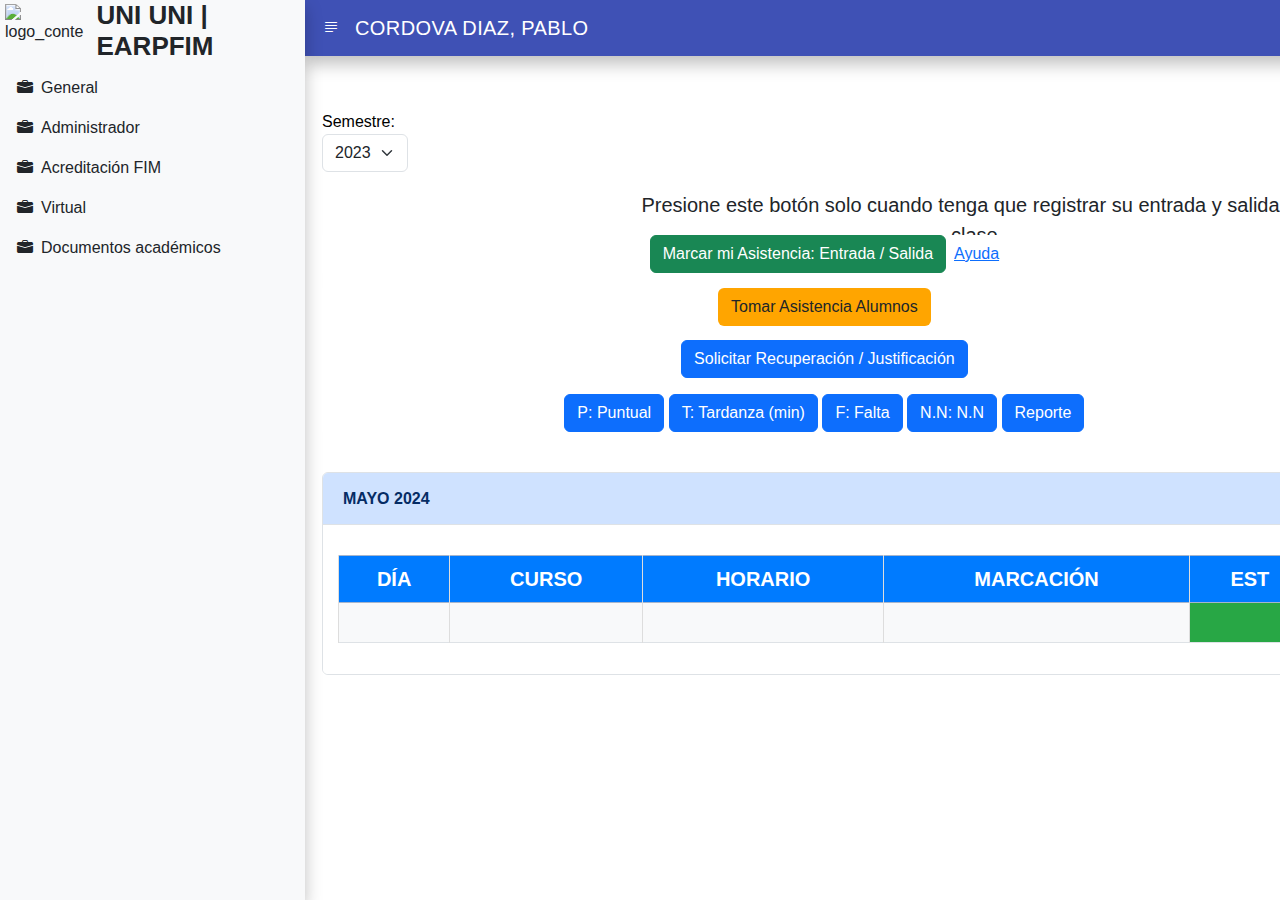
==== commit f16c21f1: "completanto info docente completo horario creo empezando asitencia" ====
--- a/asistencia_docente.html
+++ b/asistencia_docente.html
@@ -27,143 +27,142 @@
             </nav>
         </header>
              
-    <div class="container">
+        <div class="container">
             <!-- Menú de navegación lateral -->
-        <div>
-            <div class="row">
+            <div class="div-menulateral">
                 <!-- <a href="home.html" class="d-flex">-->
                     <div id="sidebarMenu" class="flex-shrink-0 mt-0">
                         <!-- imagen del menu lateral-->
-                        <div class="d-flex">
-                            <img src="https://www.earpunifim.com/assets/img/uni_gray_xs.png" alt="logo_conte" class="mt-1 pl-1" style="height:40px;">
-                            <div class="ms-2">
-                                <h4 class="mb-0 mt-0">
-                                <b id="sbm_b" class="d-flex">UNI UNI | EARPFIM</b>
-                                </h4>
+                            <div class="d-flex">
+                                <img src="https://www.earpunifim.com/assets/img/uni_gray_xs.png" alt="logo_conte" class="mt-1 pl-1" style="height:40px;">
+                                <div class="ms-2">
+                                    <h4 class="mb-0 mt-0">
+                                    <b id="sbm_b" class="d-flex">UNI UNI | EARPFIM</b>
+                                  
+                                    </h4>
+                                </div>
                             </div>
-                        </div>
-                        <!--</a>-->    
-                            <ul class="list-unstyled">
-                            <!-- General -->
-                                <li class="material-icons mt-2">
-                                    <button class="btn btn-toggle d-flex align-items-center rounded collapsed " data-bs-toggle="collapse" data-bs-target="#general-collapse" aria-expanded="false">
-                                        <i class="bi bi-briefcase-fill me-2"></i>
-                                        General
-                                        <i class="material-icons"></i>
+                    <!--</a>-->    
+                        <ul class="list-unstyled">
+                        <!-- General -->
+                            <li class="material-icons mt-2">
+                                <button class="btn btn-toggle d-flex align-items-center rounded collapsed " data-bs-toggle="collapse" data-bs-target="#general-collapse" aria-expanded="false">
+                                    <i class="bi bi-briefcase-fill me-2"></i>
+                                    General
+                                    <i class="material-icons"></i>
+                                </button>
+                                <div class="collapse" id="general-collapse">
+                                <ul class="btn-toggle-nav list-unstyled fw-normal pb-1 ">
+                                    <li><a class="btn" href="#aula_v">
+                                        <i class="bi bi-mortarboard-fill p-2"></i>
+                                        Aula virtual FIN</a></li>
+                                    <li><a class="btn" href="horario.html">
+                                        <i class="bi bi-pencil-fill p-2"></i>
+                                        Mi Horario de clase</a></li>
+                                    <li><a class="btn" href="info_docente.html">
+                                        <i class="bi bi-person-square p-2"></i>
+                                        Información docente</a></li>
+                                    <li><a class="btn" href="#cursos_asignados">
+                                        <i class="bi bi-bank p-2"></i>
+                                        Mis cursos asignados</a></li>
+                                    <li><a class="btn" href="#tutoria">
+                                        <i class="bi bi-pass p-2"></i>
+                                        Tutoria alumnos</a></li>
+                                    <li><a class="btn" href="asistencia_docente.html">  
+                                        <i class="bi bi-pass p-2"></i>
+                                        Asistencia</a></li>
+                                    <li><a class="btn" href="#cargar_notas">
+                                        <i class="bi bi-link p-2"></i>
+                                        Cargar notas ORCE</a></li>
+                                    <li><a class="btn" href="#biblioteca">
+                                        <i class="bi bi-journals p-2"></i>
+                                        Biblioteca virtual</a></li>
+                                    <li><a class="btn" href="#disponi">
+                                        <i class="bi bi-columns-gap p-2"></i>
+                                        Mi disponibilidad</a></li>
+                                    <li><a class="btn" href="#reclamo_docente">
+                                        <i class="bi bi-calendar-check p-2"></i>
+                                        Reclamo del docente</a></li>
+                                    <li><a class="btn" href="#correccion_notas">
+                                        <i class="bi bi-calendar-check p-2"></i>
+                                        Corrección de notas</a></li>
+                                    <li><a class="btn" href="#ayuda_aula">
+                                        <i class="bi bi-nut p-2"></i>
+                                        Ayuda en Aula</a></li>
+                                    <li><a class="btn" href="#aula_v_titulacion">
+                                        <i class="bi bi-mortarboard-fill p-2"></i>
+                                        Aula virtual Titulación</a></li>
+                                </ul>
+                                </div>
+                            </li>
+                        <!-- Administrador -->
+                            <li class="mb-1">
+                                <button class="btn btn-toggle d-flex align-items-center rounded collapsed" data-bs-toggle="collapse" data-bs-target="#administrador-collapse" aria-expanded="false">
+                                <i class="bi bi-briefcase-fill me-2"></i>
+                                Administrador
+                                </button>
+                                <div class="collapse" id="administrador-collapse">
+                                <ul class="btn-toggle-nav list-unstyled fw-normal pb-1 small">
+                                    <li><a class="btn">
+                                        <i class="bi bi-pencil-fill"></i>
+                                        Submenú 1</a></li>
+                                    <li><a class="btn">Submenú 2</a></li>
+                                    <li><a class="btn">Submenú 3</a></li>
+                                    <li><a class="btn">Submenú 4</a></li>
+                                </ul>
+                                </div>
+                            </li>
+                        <!-- Acreditación -->
+                            <li class="mb-1">
+                                <button class="btn btn-toggle d-flex align-items-center rounded collapsed" data-bs-toggle="collapse" data-bs-target="#acreditacion-collapse" aria-expanded="false">
+                                    <i class="bi bi-briefcase-fill me-2"></i>
+                                    Acreditación FIM
+                                </button>
+                                <div class="collapse" id="acreditacion-collapse">
+                                    <ul class="btn-toggle-nav list-unstyled fw-normal pb-1 small">
+                                        <li><a class="btn">Submenú 1</a></li>
+                                        <li><a class="btn">Submenú 2</a></li>
+                                        <li><a class="btn">Submenú 3</a></li>
+                                        <li><a class="btn">Submenú 4</a></li>
+                                    </ul>
+                                </div>
+                            </li>
+                        <!-- Virtual -->
+                            <li class="mb-1">
+                                <button class="btn btn-toggle d-flex align-items-center rounded collapsed" data-bs-toggle="collapse" data-bs-target="#virtual-collapse" aria-expanded="false">
+                                    <i class="bi bi-briefcase-fill me-2"></i>
+                                    Virtual
+                                </button>
+                                <div class="collapse" id="virtual-collapse">
+                                    <ul class="btn-toggle-nav list-unstyled fw-normal pb-1 small">
+                                        <li><a class="btn">Submenú 1</a></li>
+                                        <li><a class="btn">Submenú 2</a></li>
+                                        <li><a class="btn">Submenú 3</a></li>
+                                        <li><a class="btn">Submenú 4</a></li>
+                                    </ul>
+                                </div>
+                            </li>
+                        <!-- Documentos Académicos -->
+                            <li class="mb-1">
+                                <button class="btn btn-toggle d-flex align-items-center rounded collapsed" data-bs-toggle="collapse" data-bs-target="#docu-collapse" aria-expanded="false">
+                                    <i class="bi bi-briefcase-fill me-2"></i>
+                                    Documentos académicos
                                     </button>
-                                    <div class="collapse" id="general-collapse">
-                                    <ul class="btn-toggle-nav list-unstyled fw-normal pb-1 ">
-                                        <li><a class="btn" href="#aula_v">
-                                            <i class="bi bi-mortarboard-fill p-2"></i>
-                                            Aula virtual FIN</a></li>
-                                        <li><a class="btn" href="horario.html">
-                                            <i class="bi bi-pencil-fill p-2"></i>
-                                            Mi Horario de clase</a></li>
-                                        <li><a class="btn" href="info_docente.html">
-                                            <i class="bi bi-person-square p-2"></i>
-                                            Información docente</a></li>
-                                        <li><a class="btn" href="#cursos_asignados">
-                                            <i class="bi bi-bank p-2"></i>
-                                            Mis cursos asignados</a></li>
-                                        <li><a class="btn" href="#tutoria">
-                                            <i class="bi bi-pass p-2"></i>
-                                            Tutoria alumnos</a></li>
-                                        <li><a class="btn" href="asistencia_docente.html">  
-                                            <i class="bi bi-pass p-2"></i>
-                                            Asistencia</a></li>
-                                        <li><a class="btn" href="#cargar_notas">
-                                            <i class="bi bi-link p-2"></i>
-                                            Cargar notas ORCE</a></li>
-                                        <li><a class="btn" href="#biblioteca">
-                                            <i class="bi bi-journals p-2"></i>
-                                            Biblioteca virtual</a></li>
-                                        <li><a class="btn" href="#disponi">
-                                            <i class="bi bi-columns-gap p-2"></i>
-                                            Mi disponibilidad</a></li>
-                                        <li><a class="btn" href="#reclamo_docente">
-                                            <i class="bi bi-calendar-check p-2"></i>
-                                                Reclamo del docente</a></li>
-                                            <li><a class="btn" href="#correccion_notas">
-                                                <i class="bi bi-calendar-check p-2"></i>
-                                                Corrección de notas</a></li>
-                                            <li><a class="btn" href="#ayuda_aula">
-                                                <i class="bi bi-nut p-2"></i>
-                                                Ayuda en Aula</a></li>
-                                            <li><a class="btn" href="#aula_v_titulacion">
-                                                <i class="bi bi-mortarboard-fill p-2"></i>
-                                                Aula virtual Titulación</a></li>
-                                        </ul>
-                                        </div>
-                                    </li>
-                                <!-- Administrador -->
-                                    <li class="mb-1">
-                                        <button class="btn btn-toggle d-flex align-items-center rounded collapsed" data-bs-toggle="collapse" data-bs-target="#administrador-collapse" aria-expanded="false">
-                                        <i class="bi bi-briefcase-fill me-2"></i>
-                                        Administrador
-                                        </button>
-                                        <div class="collapse" id="administrador-collapse">
+                                    <div class="collapse" id="docu-collapse">
                                         <ul class="btn-toggle-nav list-unstyled fw-normal pb-1 small">
-                                            <li><a class="btn">
-                                                <i class="bi bi-pencil-fill"></i>
-                                                Submenú 1</a></li>
+                                            <li><a class="btn">Submenú 1</a></li>
                                             <li><a class="btn">Submenú 2</a></li>
                                             <li><a class="btn">Submenú 3</a></li>
                                             <li><a class="btn">Submenú 4</a></li>
                                         </ul>
-                                        </div>
-                                    </li>
-                                <!-- Acreditación -->
-                                    <li class="mb-1">
-                                        <button class="btn btn-toggle d-flex align-items-center rounded collapsed" data-bs-toggle="collapse" data-bs-target="#acreditacion-collapse" aria-expanded="false">
-                                            <i class="bi bi-briefcase-fill me-2"></i>
-                                            Acreditación FIM
-                                        </button>
-                                        <div class="collapse" id="acreditacion-collapse">
-                                            <ul class="btn-toggle-nav list-unstyled fw-normal pb-1 small">
-                                                <li><a class="btn">Submenú 1</a></li>
-                                                <li><a class="btn">Submenú 2</a></li>
-                                                <li><a class="btn">Submenú 3</a></li>
-                                                <li><a class="btn">Submenú 4</a></li>
-                                            </ul>
-                                        </div>
-                                    </li>
-                                <!-- Virtual -->
-                                    <li class="mb-1">
-                                        <button class="btn btn-toggle d-flex align-items-center rounded collapsed" data-bs-toggle="collapse" data-bs-target="#virtual-collapse" aria-expanded="false">
-                                            <i class="bi bi-briefcase-fill me-2"></i>
-                                            Virtual
-                                        </button>
-                                        <div class="collapse" id="virtual-collapse">
-                                            <ul class="btn-toggle-nav list-unstyled fw-normal pb-1 small">
-                                                <li><a class="btn">Submenú 1</a></li>
-                                                <li><a class="btn">Submenú 2</a></li>
-                                                <li><a class="btn">Submenú 3</a></li>
-                                                <li><a class="btn">Submenú 4</a></li>
-                                            </ul>
-                                        </div>
-                                    </li>
-                                <!-- Documentos Académicos -->
-                                    <li class="mb-1">
-                                        <button class="btn btn-toggle d-flex align-items-center rounded collapsed" data-bs-toggle="collapse" data-bs-target="#docu-collapse" aria-expanded="false">
-                                            <i class="bi bi-briefcase-fill me-2"></i>
-                                            Documentos académicos
-                                            </button>
-                                            <div class="collapse" id="docu-collapse">
-                                                <ul class="btn-toggle-nav list-unstyled fw-normal pb-1 small">
-                                                    <li><a class="btn">Submenú 1</a></li>
-                                                    <li><a class="btn">Submenú 2</a></li>
-                                                    <li><a class="btn">Submenú 3</a></li>
-                                                    <li><a class="btn">Submenú 4</a></li>
-                                                </ul>
-                                            </div>
-                                    </li>
-                                </ul>
-                                </div>
-                        </div>
-                    </div>   
-    </div>
+                                    </div>
+                            </li>
+                        </ul>
+                    </div>
+            </div>
+        </div>
 
-        <div id="asistencia_d" class="container">                    
+        <div id="asistencia_d">                    
             <div class="header_asis">
                 <label for="semestre">Semestre:</label>
                         <select id="semestre" class="form-select d-inline-block w-auto align-items-left">
@@ -174,10 +173,10 @@
             <center>
             <p>Presione este botón solo cuando tenga que registrar su entrada y salida de clase</p>
             </center>
-                        <div id="btn-asistencia"  class="d-flex justify-content-center align-items-center">
+                    <div id="btn-asistencia"  class="d-flex justify-content-center align-items-center">
                             <button class="btn btn-success">Marcar mi Asistencia: Entrada / Salida</button>
                             <a href="#" class="ms-2">Ayuda</a>
-                        </div>
+                    </div>
                     <!-- Opciones de Asistencia -->
                     <div id="op-asis" class="text-center">
                         <button id="btn-asis-alum"  class="btn">Tomar Asistencia Alumnos</button>
@@ -225,13 +224,13 @@
                                     </table>
                                 </div>
                             </div>
-                </div>          
-            </div>
+                        </div>          
+                    </div>
         </div>
 
         </section>
             
-        <script src="ocultal-mostrar.js"></script>
+        <script src="ocultar-mostrar.js"></script>
         <!-- Bootstrap JS -->
         <script src="https://cdn.jsdelivr.net/npm/bootstrap@5.3.3/dist/js/bootstrap.bundle.min.js" integrity="sha384-YvpcrYf0tY3lHB60NNkmXc5s9fDVZLESaAA55NDzOxhy9GkcIdslK1eN7N6jIeHz" crossorigin="anonymous"></script>    
 </body>
--- a/styles.css
+++ b/styles.css
@@ -4,30 +4,6 @@
     --secondary: #6c757d;
     --light: #f8f9fa;
 }
-
-body {
-    background-color: #fff;
-    font-family: Arial, Helvetica, sans-serif
-}
-
-/*header del formulario*/
-#header_login {
-    background-color: #3f51b5 !important;
-    padding: 0px !important;
-    position: auto;
-}
-
-h1, h2, p {
-    font-family: Arial, Helvetica, sans-serif
-}
-
-form {
-    background-color: var(--light);
-    padding: 20px;
-    border-radius: 10px;
-    box-shadow: 0px 4px 8px rgba(0, 0, 0, 0.1);
-}
-
 .no-border {
     border: none;
     outline: none; /*eliminar el borde de enfoque */
@@ -35,47 +11,14 @@
     font-size: 16px; /* Ajusta el tamaño del texto si es necesario */
     cursor: pointer;
 }
-
-/*simulacion del login*/
-button:hover {
-    background-color: darken(var(--blue), 10%);
-}
-
-.separador-login {
-    position: relative;
-    height: 20px;
-}
-
-.separador-login::before {
-    content: "";
-    display: block;
-    width: 100%;
-    height: 2px;
-    background: #c5c5c5;
-    top: 50%;
-    left: 50%;
-    transform: translate(-50%, -50%);
-    position: absolute;
-    z-index: 0;
-}
-
-.separador-login::after {
-    content: "o";
-    display: block;
-    position: absolute;
-    padding: 0 10px;
-    background: var(--light);
-    color: #888888;
-    top: 50%;
-    left: 50%;
-    transform: translate(-50%, -50%);
-}
-
-.separador-login {
-    position: relative;
-    height: 20px;
-}
-
+body {
+    background-color: #fff;
+    font-family: Arial, Helvetica, sans-serif;
+    margin: 0px;
+}
+h1, h2, p {
+    font-family: Arial, Helvetica, sans-serif
+}
 .loader{
     border: 8px solid white;
     border-top: 8px solid var(--blue);
@@ -87,7 +30,6 @@
     top: 50%;
     left: 50%;
 }
-
 @keyframes spin{
     0%{
         transform: rotate(0deg);
@@ -97,12 +39,50 @@
     }
 }
 
+/*simulacion del login*/
+#header_login {
+    background-color: #3f51b5 !important;
+    padding: 0px !important;
+    position: auto;
+}
+button:hover {
+    background-color: darken(var(--blue), 10%);
+}
+.separador-login {
+    position: relative;
+    height: 20px;
+}
+.separador-login::before {
+    content: "";
+    display: block;
+    width: 100%;
+    height: 2px;
+    background: #c5c5c5;
+    top: 50%;
+    left: 50%;
+    transform: translate(-50%, -50%);
+    position: absolute;
+    z-index: 0;
+}
+.separador-login::after {
+    content: "o";
+    display: block;
+    position: absolute;
+    padding: 0 10px;
+    background: var(--light);
+    color: #888888;
+    top: 50%;
+    left: 50%;
+    transform: translate(-50%, -50%);
+}
+/*simulacion del login*/
+
 /* Barra superior fija con margen para el menú lateral */
 .navbar {
     display: flex;
     align-items: left;
     left: 305px;
-    position: fixed;
+    position: absolute;
     padding-left: 50px; 
     font-family: "Arial";
     font-size: 20px;
@@ -117,7 +97,7 @@
 }
 
 .full-width header {
-    width: 100%;
+    width: 120%;
 }
 
 .full-width .navbar {
@@ -160,10 +140,11 @@
 #sidebarMenu {
     background-color: #f8f9fa;
     color: var(--color-texto);
-    height: 100vh;
-    position: fixed;
+    position: absolute;
     top: 0px;
+    padding-left: 5px;
     left: 0px;
+    height: 100%;
     width: 305px;
     box-shadow: 0 0.5rem 1rem rgba(0, 0, 0.15, 0.25);
     transition: transform 0.3s ease-in-out, width 0.3s ease-in-out;
@@ -208,9 +189,10 @@
 
 #Horario_clase{
     position: relative;
-    width: 84%;
+    width: 75%;
     margin-left: 30px;
     margin-top: 80px;
+    left: 305px;
 }
 
 #elec-semestre{
@@ -223,7 +205,7 @@
 
 /* Ajustes generales para tablas */
 table {
-    width: 130%;
+    width: 100%;
     border-collapse: collapse;
     margin-top: 15px;
 }
@@ -233,10 +215,10 @@
 }
 
 th, td, tr{
-    padding: 0px;
+    padding: 5px;
     text-align: center;
     font-size: 18px;
-    width: 100px !important;
+    width: auto !important;
     height: 40px !important;      
 }
 
@@ -247,22 +229,23 @@
 
 th {
     background-color: #f2f2f2;
-    width: 100px;
+    width: auto;
     font-size: 20px;
 }
 
 #info_docente{
-    position:fixed ;
+    position:relative ;
     top: 95px !important;
-    left: 345px;
-    width: 80%;
-    height: 85%;
+    left: 350px;
+    width: 78%;
+    height: 80%;
 }
 
 /* INFO DOCENTE*/
 .profile-container {
     background-color: white;
-    padding: 45px;
+    padding: 5px;
+    position: relative;
 }
 
 .profile-header {
@@ -281,14 +264,14 @@
 }
 
 .profile-info{
-    position: fixed;
-    left: 550px;
+    position: relative;
 }
 
 .profile-info h2 {
     font-size: 30px;
-    padding-left: 10px;
+    padding-left: 5px;
     text-align: left;
+
 }
 
 .profile-info p {
@@ -319,15 +302,6 @@
     box-shadow: none;
 }
 
-.row {   
-    justify-content: space-between;
-    margin-bottom: 0px;
-}
-
-.col {
-    flex-basis: 10%;
-}
-
 label {
     display: block;
     margin-bottom: 0px;
@@ -335,26 +309,82 @@
 
 input, select {
     width: 10%;
-    padding: 80px;
+    padding: 10px;
     border: 1px solid #ddd;
     border-radius: 0px;
 }
 
+/*modal registro docentes*/
+.modal {
+    display: flex;
+    position: fixed;
+    z-index: 1;
+    left: 0;
+    top: 0;
+    width: 100%;
+    height: 100%;
+    background-color: rgba(0, 0, 0, 0.5);
+    justify-content: center;
+    align-items: center;
+    min-height: 100vh; 
+}
+.modal-contenido {
+    position: absolute;
+    top: 20%;
+    left: 27%;
+    background: white;
+    padding: 10px;
+    border-radius: 8px;
+    width: 40%;
+    box-shadow: 0px 0px 10px rgba(0, 0, 0, 0.2);
+    text-align: center;
+}
+.modal-contenido h2 {
+    margin-top: 0;
+}
+.modal-contenido form {
+    display: flex;
+    flex-direction: column;
+    gap: 10px;
+}
+.modal-contenido input {
+    padding: 8px;
+    border: 1px solid #ccc;
+    border-radius: 4px;
+    width: 150px;
+    margin-left: 5px;
+}
+.modal-contenido button {
+    background-color: #007bff;
+    color: white;
+    border: none;
+    padding: 10px;
+    border-radius: 4px;
+    cursor: pointer;
+}
+.modal-contenido button:hover {
+    background-color: #0056b3;
+}
+#cerrarModal {
+    background-color: #dc3545;
+}
+#cerrarModal:hover {
+    background-color: #a71d2a;
+}
+
 /*Asistencia docente*/
 #asistencia_d{
-    position: fixed;
-    width: 100%px;
+    position: relative;
+    width: 80%;
     height: 100%;
-    left: 350px;
-    top: 130px;
-}
-
+    left: 310px;
+    top: 110px;
+}
 #btn-asis-alum{
     background-color: orange;
     font-size: 16px;
     margin-bottom: 14px;
 }
-
 .header_asis {
     position: absolute;
     background-color: #ffffff;
@@ -365,13 +395,11 @@
     text-align: left;
     margin-bottom: 20px;
 }
-
 .header label {
     position: absolute;
     font-weight: bold;
     margin-right: 0px;
 }
-
 #asistencia_d p {
     font-size: 20px;
     margin-top: 0px;
@@ -379,57 +407,46 @@
     top: 80px;
     left: 300px;
 }
-
 #btn-asistencia{
     background-color: #ffffff;
     position: relative;
     top: 125px;
 }
-
 #op-asis{
     background-color: #ffffff;
     top: 100px;
     position: relative;
     top: 140px;
 }
-
 .accordion-item{
     position: relative;
     top: 180px;
 }
-
-
 .buttons-container button {
     margin: 3px;
     font-size: 14px;
     padding: 8px 12px;
 }
-
 .accordion-button {
     font-weight: bold;
     background-color: #0056b3;
 }
-
 .accordion-body {
     background-color: #fff;
     padding: 15px;
     border-radius: 5px;
 }
-
 .report-table {
     text-align: center;
 }
-
 .report-table th {
     background-color: #007bff;
     color: white;
     text-transform: uppercase;
 }
-
 .report-table td {
     background-color: #f8f9fa;
 }
-
 .report-table td.bg-success {
     background-color: #28a745 !important;
 }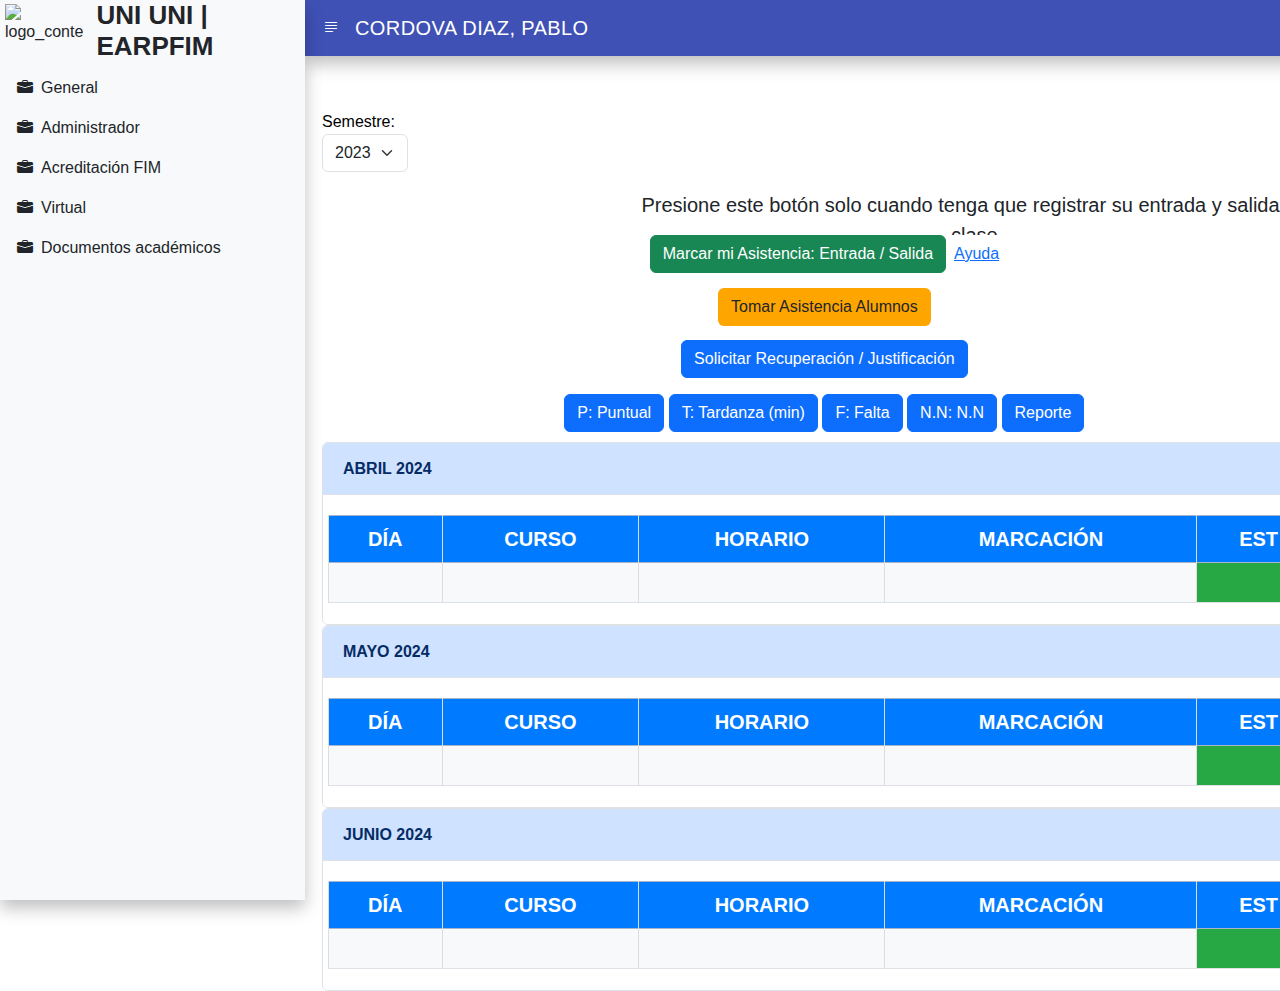
==== commit 76c6f979: "wa" ====
--- a/asistencia_docente.html
+++ b/asistencia_docente.html
@@ -192,7 +192,42 @@
                     </div>
             
                     <!-- Acordion  mes-->
-                    <div class="accordion" id="attendanceAccordion">
+                    <div class="accordion" id="Accordion ABRIL">
+                        <div class="accordion-item">
+                            <h2 class="accordion-header" id="headingAbr">
+                                <button class="accordion-button" type="button" data-bs-toggle="collapse" data-bs-target="#collapseAbr" aria-expanded="true" aria-controls="collapseAbr">
+                                    ABRIL 2024
+                                </button>
+                            </h2>
+                            <div id="collapseAbr" class="accordion-collapse collapse show" aria-labelledby="headingAbr" data-bs-parent="#attendanceAccordion">
+                                <div class="accordion-body">
+                                    <!-- Table -->
+                                    <table class="table table-bordered report-table">
+                                        <thead class="table-primary">
+                                            <tr>
+                                                <th>Día</th>
+                                                <th>Curso</th>
+                                                <th>Horario</th>
+                                                <th>Marcación</th>
+                                                <th>Est</th>
+                                            </tr>
+                                        </thead>
+                                        <tbody>
+                                            <tr>
+                                                <td></td>
+                                                <td></td>
+                                                <td></td>
+                                                <td></td>
+                                                <td class="bg-success text-white"></td>
+                                            </tr>
+                                        </tbody>
+                                    </table>
+                                </div>
+                            </div>
+                        </div>          
+                    </div>
+
+                    <div class="accordion" id="Accordion MAYO">
                         <div class="accordion-item">
                             <h2 class="accordion-header" id="headingMay">
                                 <button class="accordion-button" type="button" data-bs-toggle="collapse" data-bs-target="#collapseMay" aria-expanded="true" aria-controls="collapseMay">
@@ -226,6 +261,42 @@
                             </div>
                         </div>          
                     </div>
+
+                    <div class="accordion" id="Accordion JUNIO">
+                        <div class="accordion-item">
+                            <h2 class="accordion-header" id="headingJun">
+                                <button class="accordion-button" type="button" data-bs-toggle="collapse" data-bs-target="#collapseJun" aria-expanded="true" aria-controls="collapseJun">
+                                    JUNIO 2024
+                                </button>
+                            </h2>
+                            <div id="collapseJun" class="accordion-collapse collapse show" aria-labelledby="headingJun" data-bs-parent="#attendanceAccordion">
+                                <div class="accordion-body">
+                                    <!-- Table -->
+                                    <table class="table table-bordered report-table">
+                                        <thead class="table-primary">
+                                            <tr>
+                                                <th>Día</th>
+                                                <th>Curso</th>
+                                                <th>Horario</th>
+                                                <th>Marcación</th>
+                                                <th>Est</th>
+                                            </tr>
+                                        </thead>
+                                        <tbody>
+                                            <tr>
+                                                <td></td>
+                                                <td></td>
+                                                <td></td>
+                                                <td></td>
+                                                <td class="bg-success text-white"></td>
+                                            </tr>
+                                        </tbody>
+                                    </table>
+                                </div>
+                            </div>
+                        </div>          
+                    </div>
+
         </div>
 
         </section>
--- a/styles.css
+++ b/styles.css
@@ -420,10 +420,10 @@
 }
 .accordion-item{
     position: relative;
-    top: 180px;
+    top: 150px;
 }
 .buttons-container button {
-    margin: 3px;
+    margin: 0px;
     font-size: 14px;
     padding: 8px 12px;
 }
@@ -433,7 +433,7 @@
 }
 .accordion-body {
     background-color: #fff;
-    padding: 15px;
+    padding: 5px;
     border-radius: 5px;
 }
 .report-table {
